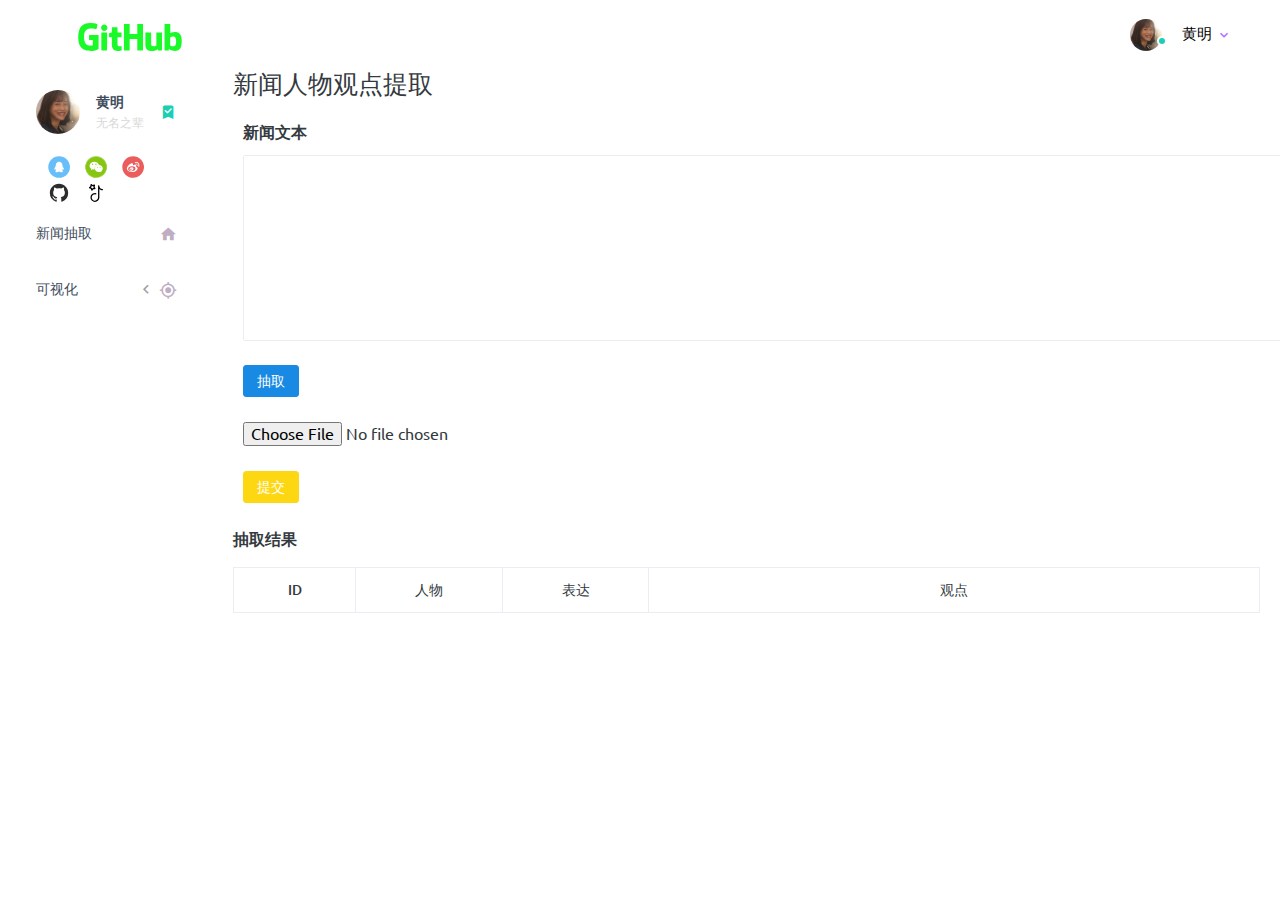
==== templates/index.html @ 031bf685 "Transfer from NLP" ====
<!DOCTYPE html>
<html lang="en">

<head>
    <meta charset="utf-8">
    <meta name="viewport" content="width=device-width, initial-scale=1, shrink-to-fit=no">
    <title>新闻观点提取</title>
    <link rel="stylesheet" href="/static/index/iconfonts/mdi/css/materialdesignicons.min.css">
    <link rel="stylesheet" href="/static/index/css/vendor.bundle.base.css">
    <link rel="stylesheet" href="/static/index/css/style.css">
</head>
<body>
<div class="container-scroller">
    <nav class="navbar default-layout-navbar col-lg-12 col-12 p-0 fixed-top d-flex flex-row">
        <div class="text-center navbar-brand-wrapper d-flex align-items-center justify-content-center">
            <a class="navbar-brand brand-logo" href="#"><img src="/static/index/images/Git.svg" alt="logo"/></a>
        </div>
        <div class="navbar-menu-wrapper d-flex align-items-stretch">
            <ul class="navbar-nav navbar-nav-right">
                <li class="nav-item nav-profile dropdown">
                    <a class="nav-link dropdown-toggle" id="profileDropdown" href="#" data-toggle="dropdown"
                       aria-expanded="false">
                        <div class="nav-profile-img">
                            <img src="/static/index/images/face1.png" alt="image">
                            <span class="availability-status online"></span>
                        </div>
                        <div class="nav-profile-text">
                            <p class="mb-1 text-black">黄明</p>
                        </div>
                    </a>
                    <div class="dropdown-menu navbar-dropdown" aria-labelledby="profileDropdown">
                        <a class="dropdown-item" href="/logout">
                            <i class="mdi mdi-logout mr-2 text-primary"></i>
                            Signout
                        </a>
                    </div>
                </li>
            </ul>
            <button class="navbar-toggler navbar-toggler-right d-lg-none align-self-center" type="button"
                    data-toggle="offcanvas">
                <span class="mdi mdi-menu"></span>
            </button>
        </div>
    </nav>
    <div class="container-fluid page-body-wrapper">
        <nav class="sidebar sidebar-offcanvas" id="sidebar">
            <ul class="nav">
                <li class="nav-item nav-profile">
                    <a href="#" class="nav-link">
                        <div class="nav-profile-image">
                            <img src="/static/index/images/face1.png" alt="profile">
                            <span class="login-status online"></span> <!--change to offline or busy as needed-->
                        </div>
                        <div class="nav-profile-text d-flex flex-column">
                            <span class="font-weight-bold mb-2">黄明</span>
                            <span class="text-secondary text-small">无名之辈</span>
                        </div>
                        <i class="mdi mdi-bookmark-check text-success nav-profile-badge"></i>
                    </a>
                </li>
                <li class="nav-item">
                    <a href="#"><img src="/static/index/images/QQ.svg" alt="logo" style="width: 22px;height: 22px;margin-left: 12px"></a>
                    <a href="#"><img src="/static/index/images/weixin.svg" alt="logo" style="width: 22px;height: 22px;margin-left: 12px"></a>
                    <a href="#"><img src="/static/index/images/weibo.svg" alt="logo" style="width: 22px;height: 22px;margin-left: 12px"></a>
                    <a href="#"><img src="/static/index/images/github.svg" alt="logo" style="width: 22px;height: 22px;margin-left: 12px"></a>
                    <a href="#"><img src="/static/index/images/douyin.svg" alt="logo" style="width: 22px;height: 22px;margin-left: 12px"></a>
                </li>
                <li class="nav-item">
                    <a class="nav-link" href="/index">
                        <span class="menu-title">新闻抽取</span>
                        <i class="mdi mdi-home menu-icon"></i>
                    </a>
                </li>
                <li class="nav-item">
                    <a class="nav-link" data-toggle="collapse" href="#ui-basic" aria-expanded="false"
                       aria-controls="ui-basic">
                        <span class="menu-title">可视化</span>
                        <i class="menu-arrow"></i>
                        <i class="mdi mdi-crosshairs-gps menu-icon"></i>
                    </a>
                    <div class="collapse" id="ui-basic">
                        <ul class="nav flex-column sub-menu">
                            <li class="nav-item"><a class="nav-link" href="/d3_page">d3</a></li>
                            <li class="nav-item"><a class="nav-link" href="#">word cloud</a></li>
                        </ul>
                    </div>
                </li>
            </ul>
        </nav>
        <div class="col-sm-9 col-sm-offset-3 col-md-10 col-md-offset-2 main">
            <h3 class="page-header">新闻人物观点提取</h3>
            <div class="form-horizontal" style="margin-left: 10px">
                <div class="form-group">
                    <label for="inputEmail3" class="control-label" style="margin-bottom:15px;font-weight:800;font-size: 16px">新闻文本</label>
                    <div>
                        <textarea id="news-txt" class="form-control" rows="12" style="width: 1150px;"></textarea>
                    </div>
                </div>

                <div class="form-group">
                    <div>
                        <button id="sub1" class="btn btn-info btn-sm" style="margin-bottom: 25px">抽取</button>
                        <div>
                            <input type="file" id="news-file">
                        </div>
                        <button id='sub2' class="btn btn-warning btn-sm" style="margin-top: 25px">提交</button>
                    </div>
                </div>
            </div>
            <div>
                <p style="font-weight: 800;font-size: 16px">抽取结果</p>
                <table class="table table-bordered table-striped" style="width: 1180px">
                    <thead>
                    <tr>
                        <th width="100px" style="text-align: center">ID</th>
                        <th width="120px" style="text-align: center">人物</th>
                        <th width="120px" style="text-align: center">表达</th>
                        <th width="500px" style="text-align: center">观点</th>
                    </tr>
                    </thead>
                    <tbody id="tb">

                    </tbody>
                </table>
            </div>
        </div>
    </div>
    <div class="modal fade bs-example-modal-sm" id="Loading" tabindex="-1" role="dialog" aria-labelledby="mySmallModalLabel">
        <div class="modal-dialog modal-sm" role="document">
            <div class="modal-content" style="color: red;text-align: center">
            抽取中，客官请稍等！
            </div>
        </div>
    </div>
</div>

<script src="/static/index/js/vendor.bundle.base.js"></script>
<script src="/static/index/js/vendor.bundle.addons.js"></script>
<script src="/static/index/js/off-canvas.js"></script>
<script src="/static/index/js/misc.js"></script>
<script src="/static/index/js/dashboard.js"></script>
<script src="/static/js/jquery-3.3.1.js"></script>
<script src="/static/js/bootstrap.js"></script>
<script>
        // 页面加载完毕后执行
        $(function () {
            bindSubmit1();  //输入框提交
            bindSubmit2();  //文件形式提交
        });

        //绑定提交(textarea方式)
        function bindSubmit1() {
            $('#sub1').click(function () {
                var v = $('#news-txt').val();
                $('#Loading').modal('show'); //显示加载框
                $.ajax({
                    url: "/submit_news",
                    type: 'POST',
                    async: true,
                    dataType: "JSON",
                    data: {'news': v},
                    traditional: true,
                    success: function (arg) {
                        //arg是字符串
                        //JSON.parse将字符串转换成字典，相当于json.loads
                        // 这里arg居然是对象。。。浪费时间
                        //var dict = JSON.parse(arg);
                        if (arg.status) {
                            $('#tb').empty(); //清除前面的显示结果
                            $('#Loading').modal('hide'); //隐藏加载框
                            // console.log(arg.news);
                            var exNews = arg.news;
                            {#window.location.reload();#}
                            for (var i = 0; i < exNews.length; i++) {
                                createRow(i, exNews[i]);
                            }
                        }
                    }
                })
            })
        }

        // 绑定提交(文件提交)
        function bindSubmit2() {
            $('#sub2').click(function () {
                //基于内置的FormData实现
                var data = new FormData();
                data.append('news_file', document.getElementById('news-file').files[0]); // 获得文件对象
                $('#Loading').modal('show');
                $.ajax({
                    url: '/submit_file',
                    type: 'POST',
                    data: data,
                    success: function (arg) {
                        if (arg.status) {
                            $('#Loading').modal('hide');
                            var exNews = arg.news;
                            for (var i = 0; i < exNews.length; i++) {
                                createRow(i, exNews[i]);
                            }
                        }
                    },
                    //使用FormData,需要加上下面两个参数
                    processData: false,
                    contentType: false,
                })
            })
        }

        //添加提交，js直接创建新行,不刷新页面
        function createRow(nid, content) {
            //创建行
            var tr = document.createElement('tr');
            $(tr).attr('nid', nid);
            //id
            var tdId = document.createElement('td');
            tdId.innerHTML = nid;
            $(tr).append(tdId);
            //subject
            var tdSubject = document.createElement('td');
            tdSubject.innerHTML = content[0];
            $(tr).append(tdSubject);
            // verb
            var tdVerb = document.createElement('td');
            tdVerb.innerHTML = content[1];
            $(tr).append(tdVerb);
            // object
            var tdObj = document.createElement('td');
            tdObj.innerHTML = content[2];
            $(tr).append(tdObj);
            //将tr加进tbody内
            $('#tb').append(tr);
        }
    </script>

</body>

</html>
---- static/index/css/vendor.bundle.base.css ----
/*
 * Container style
 */
.ps {
  overflow: hidden !important;
  overflow-anchor: none;
  -ms-overflow-style: none;
  touch-action: auto;
  -ms-touch-action: auto;
}

/*
 * Scrollbar rail styles
 */
.ps__rail-x {
  display: none;
  opacity: 0;
  transition: background-color .2s linear, opacity .2s linear;
  -webkit-transition: background-color .2s linear, opacity .2s linear;
  height: 15px;
  /* there must be 'bottom' or 'top' for ps__rail-x */
  bottom: 0px;
  /* please don't change 'position' */
  position: absolute;
}

.ps__rail-y {
  display: none;
  opacity: 0;
  transition: background-color .2s linear, opacity .2s linear;
  -webkit-transition: background-color .2s linear, opacity .2s linear;
  width: 15px;
  /* there must be 'right' or 'left' for ps__rail-y */
  right: 0;
  /* please don't change 'position' */
  position: absolute;
}

.ps--active-x > .ps__rail-x,
.ps--active-y > .ps__rail-y {
  display: block;
  background-color: transparent;
}

.ps:hover > .ps__rail-x,
.ps:hover > .ps__rail-y,
.ps--focus > .ps__rail-x,
.ps--focus > .ps__rail-y,
.ps--scrolling-x > .ps__rail-x,
.ps--scrolling-y > .ps__rail-y {
  opacity: 0.6;
}

.ps__rail-x:hover,
.ps__rail-y:hover,
.ps__rail-x:focus,
.ps__rail-y:focus {
  background-color: #eee;
  opacity: 0.9;
}

/*
 * Scrollbar thumb styles
 */
.ps__thumb-x {
  background-color: #aaa;
  border-radius: 6px;
  transition: background-color .2s linear, height .2s ease-in-out;
  -webkit-transition: background-color .2s linear, height .2s ease-in-out;
  height: 6px;
  /* there must be 'bottom' for ps__thumb-x */
  bottom: 2px;
  /* please don't change 'position' */
  position: absolute;
}

.ps__thumb-y {
  background-color: #aaa;
  border-radius: 6px;
  transition: background-color .2s linear, width .2s ease-in-out;
  -webkit-transition: background-color .2s linear, width .2s ease-in-out;
  width: 6px;
  /* there must be 'right' for ps__thumb-y */
  right: 2px;
  /* please don't change 'position' */
  position: absolute;
}

.ps__rail-x:hover > .ps__thumb-x,
.ps__rail-x:focus > .ps__thumb-x {
  background-color: #999;
  height: 11px;
}

.ps__rail-y:hover > .ps__thumb-y,
.ps__rail-y:focus > .ps__thumb-y {
  background-color: #999;
  width: 11px;
}

/* MS supports */
@supports (-ms-overflow-style: none) {
  .ps {
    overflow: auto !important;
  }
}

@media screen and (-ms-high-contrast: active), (-ms-high-contrast: none) {
  .ps {
    overflow: auto !important;
  }
}
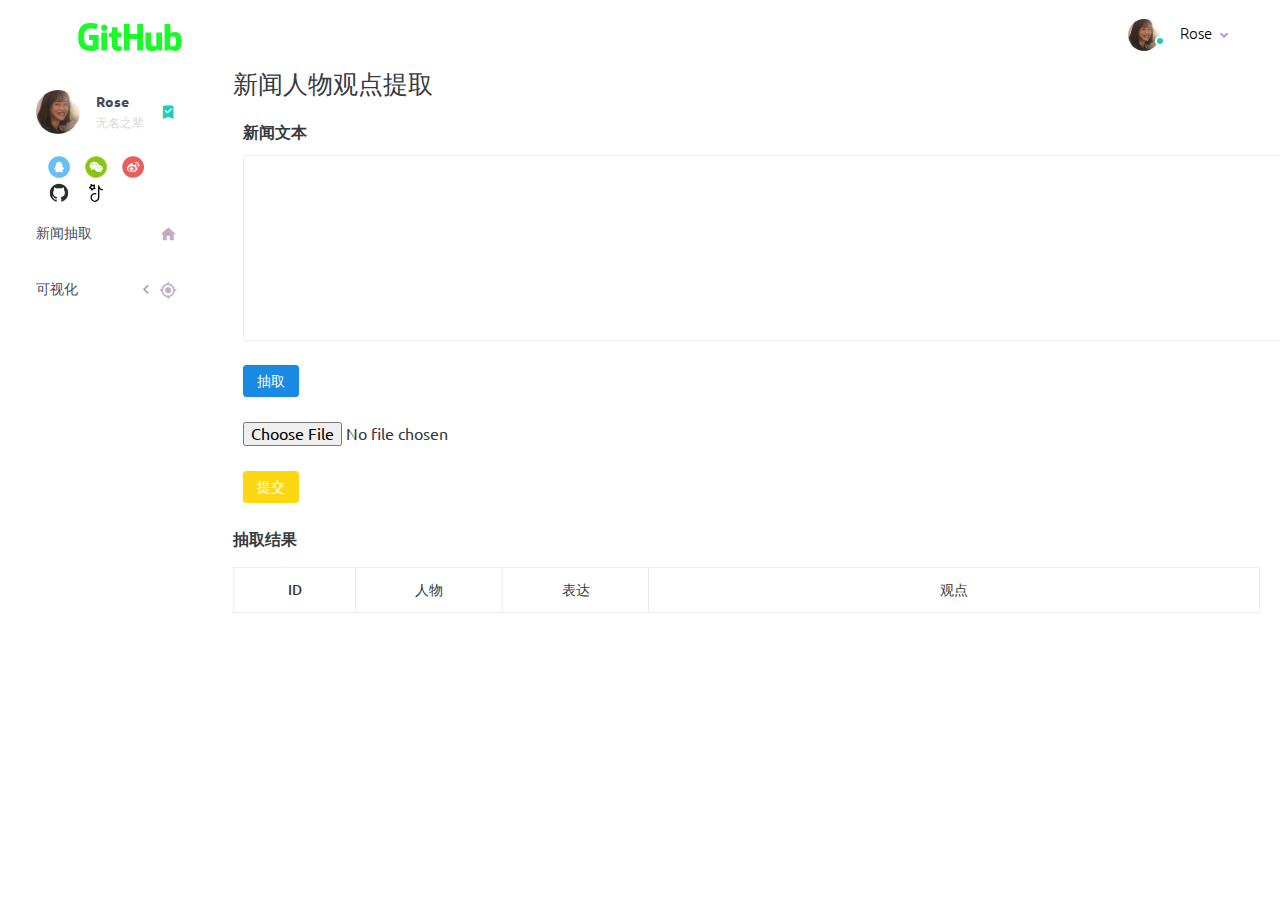
==== commit 8f045199: "Refesh All" ====
--- a/templates/index.html
+++ b/templates/index.html
@@ -25,7 +25,7 @@
                             <span class="availability-status online"></span>
                         </div>
                         <div class="nav-profile-text">
-                            <p class="mb-1 text-black">黄明</p>
+                            <p class="mb-1 text-black">Rose</p>
                         </div>
                     </a>
                     <div class="dropdown-menu navbar-dropdown" aria-labelledby="profileDropdown">
@@ -52,7 +52,7 @@
                             <span class="login-status online"></span> <!--change to offline or busy as needed-->
                         </div>
                         <div class="nav-profile-text d-flex flex-column">
-                            <span class="font-weight-bold mb-2">黄明</span>
+                            <span class="font-weight-bold mb-2">Rose</span>
                             <span class="text-secondary text-small">无名之辈</span>
                         </div>
                         <i class="mdi mdi-bookmark-check text-success nav-profile-badge"></i>
